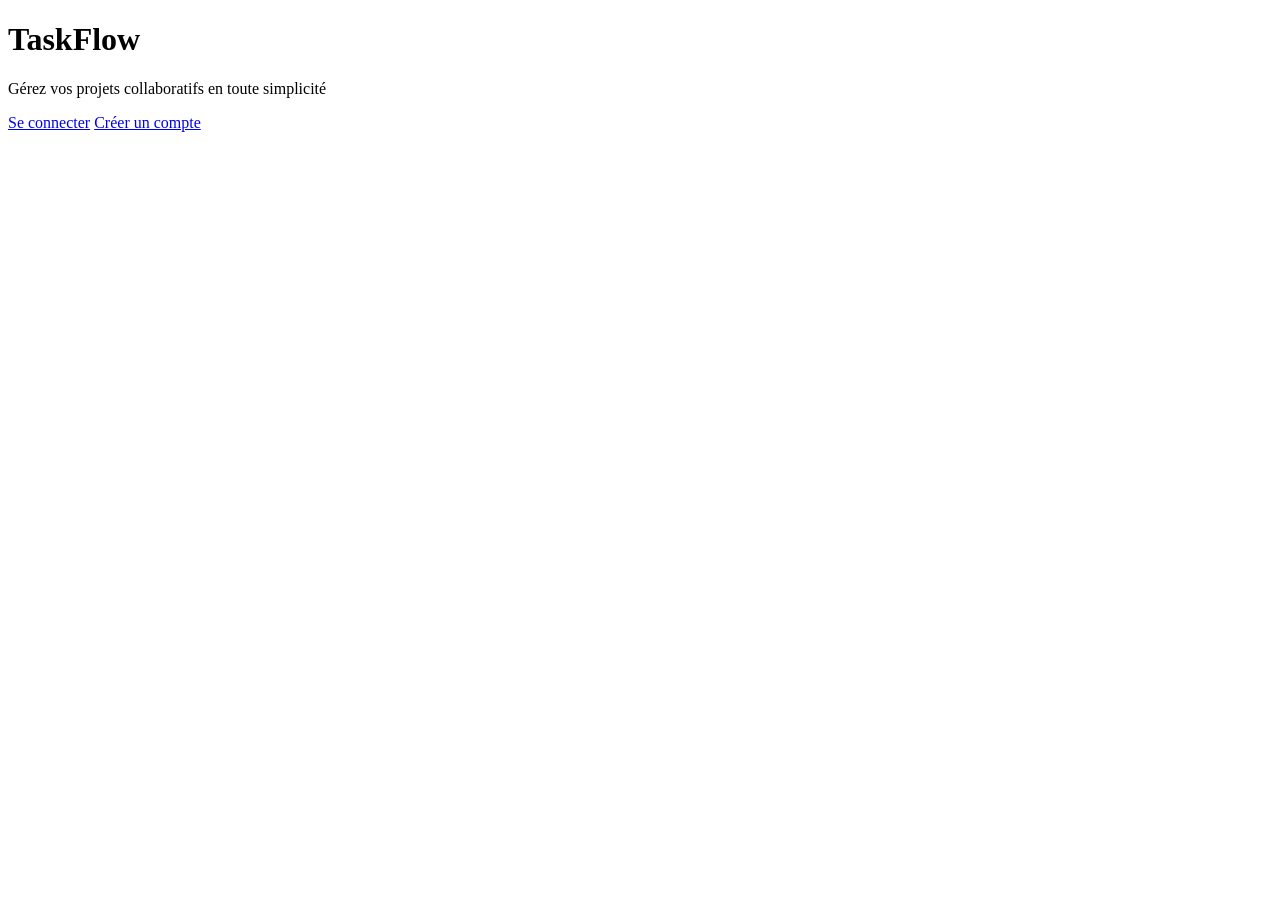
==== frontend/index.html @ ddbb1720 "feat: add main entry point index.html" ====
<!DOCTYPE html>
<html lang="fr">
<head>
    <meta charset="UTF-8">
    <meta name="viewport" content="width=device-width, initial-scale=1.0">
    <title>TaskFlow - Gestion de Projets Collaboratifs</title>
    <link rel="stylesheet" href="css/style.css">
</head>
<body>
    <div class="landing-container">
        <div class="landing-content">
            <h1>TaskFlow</h1>
            <p class="tagline">Gérez vos projets collaboratifs en toute simplicité</p>
            <div class="landing-buttons">
                <a href="pages/login.html" class="btn btn-primary">Se connecter</a>
                <a href="pages/register.html" class="btn btn-secondary">Créer un compte</a>
            </div>
        </div>
    </div>
</body>
</html>
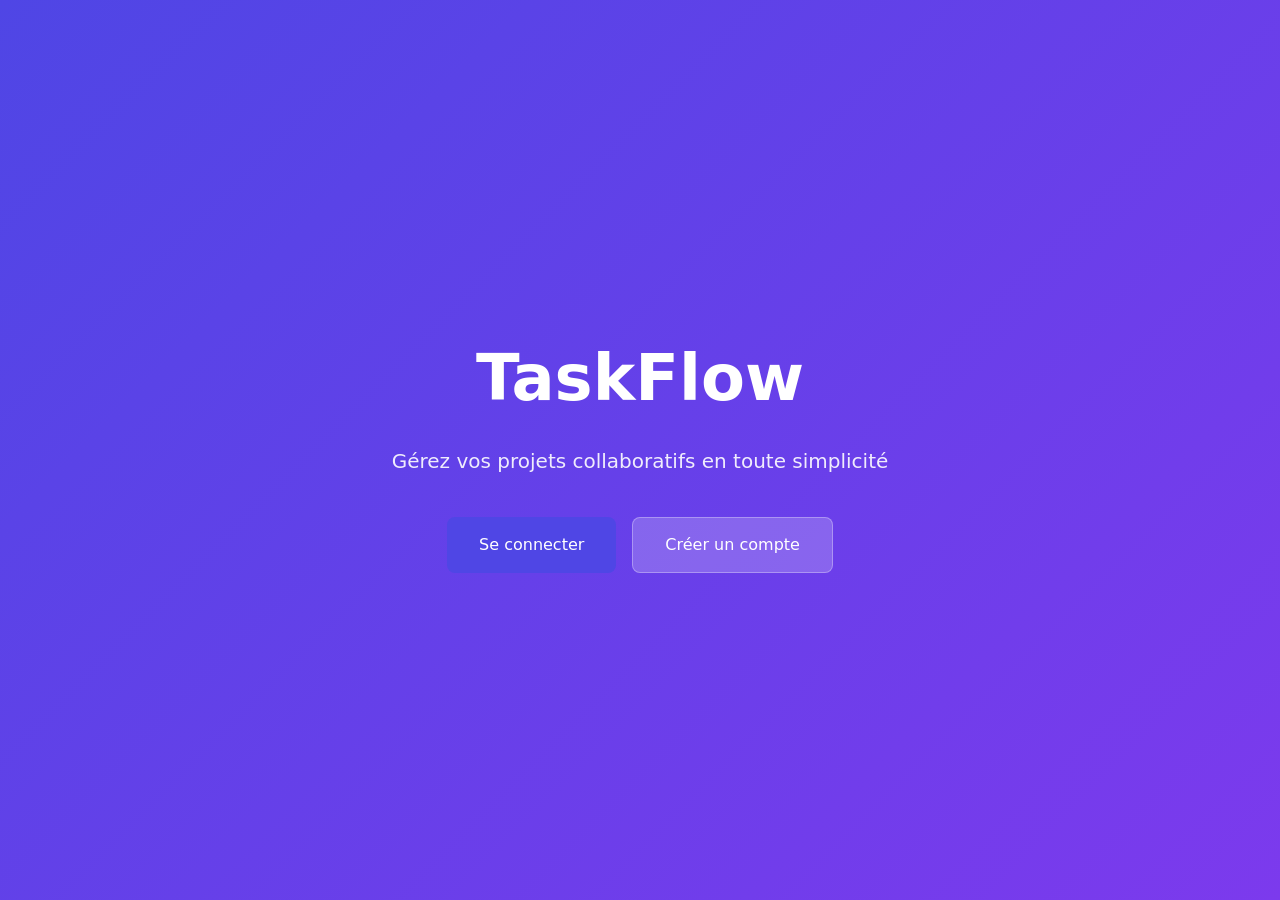
==== commit a6a86077: "fix: correct CSS link path in HTML pages" ====
--- a/frontend/index.html
+++ b/frontend/index.html
@@ -4,7 +4,7 @@
     <meta charset="UTF-8">
     <meta name="viewport" content="width=device-width, initial-scale=1.0">
     <title>TaskFlow - Gestion de Projets Collaboratifs</title>
-    <link rel="stylesheet" href="css/style.css">
+    <link rel="stylesheet" href="assets/css/style.css">
 </head>
 <body>
     <div class="landing-container">
--- a/frontend/assets/css/style.css
+++ b/frontend/assets/css/style.css
@@ -0,0 +1,641 @@
+/* ========== VARIABLES ========== */
+:root {
+    --primary: #4f46e5;
+    --primary-dark: #4338ca;
+    --secondary: #64748b;
+    --success: #22c55e;
+    --danger: #ef4444;
+    --warning: #f59e0b;
+    --bg: #f8fafc;
+    --card: #ffffff;
+    --text: #1e293b;
+    --text-light: #64748b;
+    --border: #e2e8f0;
+    --shadow: 0 1px 3px rgba(0,0,0,0.1);
+    --shadow-lg: 0 10px 25px rgba(0,0,0,0.1);
+    --radius: 8px;
+}
+
+/* ========== RESET & BASE ========== */
+* {
+    margin: 0;
+    padding: 0;
+    box-sizing: border-box;
+}
+
+body {
+    font-family: 'Segoe UI', system-ui, sans-serif;
+    background: var(--bg);
+    color: var(--text);
+    line-height: 1.6;
+}
+
+a {
+    text-decoration: none;
+    color: var(--primary);
+}
+
+/* ========== BOUTONS ========== */
+.btn {
+    display: inline-flex;
+    align-items: center;
+    justify-content: center;
+    padding: 10px 20px;
+    border: none;
+    border-radius: var(--radius);
+    font-size: 14px;
+    font-weight: 500;
+    cursor: pointer;
+    transition: all 0.2s;
+}
+
+.btn-primary {
+    background: var(--primary);
+    color: white;
+}
+
+.btn-primary:hover {
+    background: var(--primary-dark);
+}
+
+.btn-secondary {
+    background: var(--secondary);
+    color: white;
+}
+
+.btn-danger {
+    background: var(--danger);
+    color: white;
+}
+
+.btn-small {
+    padding: 6px 12px;
+    font-size: 12px;
+}
+
+.btn-full {
+    width: 100%;
+}
+
+/* ========== NAVBAR ========== */
+.navbar {
+    background: var(--card);
+    padding: 0 24px;
+    height: 60px;
+    display: flex;
+    align-items: center;
+    justify-content: space-between;
+    box-shadow: var(--shadow);
+    position: sticky;
+    top: 0;
+    z-index: 100;
+}
+
+.nav-brand {
+    font-size: 22px;
+    font-weight: 700;
+    color: var(--primary);
+}
+
+.nav-links {
+    display: flex;
+    gap: 24px;
+}
+
+.nav-links a {
+    color: var(--text-light);
+    font-weight: 500;
+    padding: 20px 0;
+    border-bottom: 2px solid transparent;
+    transition: all 0.2s;
+}
+
+.nav-links a:hover,
+.nav-links a.active {
+    color: var(--primary);
+    border-bottom-color: var(--primary);
+}
+
+.nav-right {
+    display: flex;
+    align-items: center;
+    gap: 16px;
+}
+
+.notification-bell {
+    position: relative;
+    cursor: pointer;
+    font-size: 20px;
+}
+
+.notification-bell .badge {
+    position: absolute;
+    top: -5px;
+    right: -5px;
+    background: var(--danger);
+    color: white;
+    font-size: 10px;
+    padding: 2px 5px;
+    border-radius: 10px;
+    min-width: 16px;
+    text-align: center;
+}
+
+/* ========== CONTAINER ========== */
+.container {
+    max-width: 1200px;
+    margin: 0 auto;
+    padding: 24px;
+}
+
+.page-header {
+    display: flex;
+    justify-content: space-between;
+    align-items: center;
+    margin-bottom: 24px;
+}
+
+/* ========== AUTH PAGES ========== */
+.auth-container {
+    min-height: 100vh;
+    display: flex;
+    align-items: center;
+    justify-content: center;
+    background: linear-gradient(135deg, var(--primary) 0%, #7c3aed 100%);
+}
+
+.auth-card {
+    background: var(--card);
+    padding: 40px;
+    border-radius: 16px;
+    box-shadow: var(--shadow-lg);
+    width: 100%;
+    max-width: 400px;
+}
+
+.auth-card h2 {
+    text-align: center;
+    margin-bottom: 24px;
+    color: var(--text);
+}
+
+.form-group {
+    margin-bottom: 16px;
+}
+
+.form-group label {
+    display: block;
+    margin-bottom: 6px;
+    font-size: 14px;
+    font-weight: 500;
+    color: var(--text-light);
+}
+
+.form-group input,
+.form-group textarea,
+.form-group select {
+    width: 100%;
+    padding: 10px 14px;
+    border: 1px solid var(--border);
+    border-radius: var(--radius);
+    font-size: 14px;
+    transition: border-color 0.2s;
+}
+
+.form-group input:focus,
+.form-group textarea:focus,
+.form-group select:focus {
+    outline: none;
+    border-color: var(--primary);
+}
+
+.auth-link {
+    text-align: center;
+    margin-top: 16px;
+    font-size: 14px;
+    color: var(--text-light);
+}
+
+/* ========== LANDING PAGE ========== */
+.landing-container {
+    min-height: 100vh;
+    display: flex;
+    align-items: center;
+    justify-content: center;
+    background: linear-gradient(135deg, var(--primary) 0%, #7c3aed 100%);
+    color: white;
+    text-align: center;
+}
+
+.landing-content h1 {
+    font-size: 64px;
+    margin-bottom: 16px;
+}
+
+.tagline {
+    font-size: 20px;
+    opacity: 0.9;
+    margin-bottom: 40px;
+}
+
+.landing-buttons {
+    display: flex;
+    gap: 16px;
+    justify-content: center;
+}
+
+.landing-buttons .btn {
+    padding: 14px 32px;
+    font-size: 16px;
+}
+
+.landing-buttons .btn-secondary {
+    background: rgba(255,255,255,0.2);
+    color: white;
+    border: 1px solid rgba(255,255,255,0.3);
+}
+
+/* ========== METRICS DASHBOARD ========== */
+.metrics-grid {
+    display: grid;
+    grid-template-columns: repeat(auto-fit, minmax(200px, 1fr));
+    gap: 16px;
+    margin-bottom: 32px;
+}
+
+.metric-card {
+    background: var(--card);
+    padding: 24px;
+    border-radius: var(--radius);
+    box-shadow: var(--shadow);
+    text-align: center;
+}
+
+.metric-card.metric-danger {
+    border-left: 4px solid var(--danger);
+}
+
+.metric-value {
+    font-size: 36px;
+    font-weight: 700;
+    color: var(--primary);
+}
+
+.metric-card.metric-danger .metric-value {
+    color: var(--danger);
+}
+
+.metric-label {
+    font-size: 14px;
+    color: var(--text-light);
+    margin-top: 4px;
+}
+
+/* ========== CARDS ========== */
+.projects-grid,
+.tasks-list {
+    display: grid;
+    gap: 16px;
+}
+
+.project-card,
+.task-card {
+    background: var(--card);
+    padding: 20px;
+    border-radius: var(--radius);
+    box-shadow: var(--shadow);
+    transition: transform 0.2s, box-shadow 0.2s;
+}
+
+.project-card:hover {
+    transform: translateY(-2px);
+    box-shadow: var(--shadow-lg);
+}
+
+.project-card h3 {
+    margin-bottom: 8px;
+    color: var(--text);
+}
+
+.project-meta {
+    display: flex;
+    gap: 16px;
+    margin-top: 12px;
+    font-size: 13px;
+    color: var(--text-light);
+}
+
+.status-badge {
+    display: inline-block;
+    padding: 4px 10px;
+    border-radius: 20px;
+    font-size: 12px;
+    font-weight: 500;
+}
+
+.status-actif { background: #dbeafe; color: #1e40af; }
+.status-en-pause { background: #fef3c7; color: #92400e; }
+.status-archivé { background: #f3f4f6; color: #4b5563; }
+
+.priority-badge {
+    display: inline-block;
+    padding: 4px 10px;
+    border-radius: 20px;
+    font-size: 12px;
+    font-weight: 500;
+}
+
+.priority-haute { background: #fee2e2; color: #991b1b; }
+.priority-moyenne { background: #fef3c7; color: #92400e; }
+.priority-basse { background: #d1fae5; color: #065f46; }
+
+/* ========== TASKS TABLE ========== */
+.tasks-table {
+    background: var(--card);
+    border-radius: var(--radius);
+    box-shadow: var(--shadow);
+    overflow: hidden;
+}
+
+.task-row {
+    display: grid;
+    grid-template-columns: 2fr 1fr 1fr 1fr 1fr auto;
+    align-items: center;
+    padding: 16px 20px;
+    border-bottom: 1px solid var(--border);
+}
+
+.task-row:hover {
+    background: var(--bg);
+}
+
+.task-row.header {
+    background: var(--bg);
+    font-weight: 600;
+    font-size: 13px;
+    color: var(--text-light);
+    text-transform: uppercase;
+}
+
+/* ========== FILTERS ========== */
+.filters-bar {
+    display: flex;
+    gap: 12px;
+    margin-bottom: 16px;
+    flex-wrap: wrap;
+    align-items: center;
+}
+
+.filters-bar input,
+.filters-bar select {
+    padding: 8px 12px;
+    border: 1px solid var(--border);
+    border-radius: var(--radius);
+    font-size: 14px;
+}
+
+.filters-bar input {
+    min-width: 200px;
+}
+
+/* ========== TABS ========== */
+.project-tabs {
+    display: flex;
+    gap: 4px;
+    margin-bottom: 24px;
+    border-bottom: 2px solid var(--border);
+}
+
+.tab-btn {
+    padding: 12px 20px;
+    background: none;
+    border: none;
+    cursor: pointer;
+    font-size: 14px;
+    font-weight: 500;
+    color: var(--text-light);
+    border-bottom: 2px solid transparent;
+    margin-bottom: -2px;
+}
+
+.tab-btn.active {
+    color: var(--primary);
+    border-bottom-color: var(--primary);
+}
+
+.tab-content {
+    display: none;
+}
+
+.tab-content.active {
+    display: block;
+}
+
+/* ========== MEMBERS ========== */
+.members-list {
+    background: var(--card);
+    border-radius: var(--radius);
+    box-shadow: var(--shadow);
+}
+
+.member-item {
+    display: flex;
+    align-items: center;
+    justify-content: space-between;
+    padding: 16px 20px;
+    border-bottom: 1px solid var(--border);
+}
+
+.member-info {
+    display: flex;
+    align-items: center;
+    gap: 12px;
+}
+
+.member-avatar {
+    width: 40px;
+    height: 40px;
+    border-radius: 50%;
+    background: var(--primary);
+    color: white;
+    display: flex;
+    align-items: center;
+    justify-content: center;
+    font-weight: 600;
+}
+
+.invite-form {
+    display: flex;
+    gap: 12px;
+    margin-bottom: 16px;
+}
+
+.invite-form input {
+    flex: 1;
+    padding: 10px 14px;
+    border: 1px solid var(--border);
+    border-radius: var(--radius);
+}
+
+/* ========== ACTIVITIES ========== */
+.activities-feed {
+    background: var(--card);
+    border-radius: var(--radius);
+    box-shadow: var(--shadow);
+    padding: 20px;
+}
+
+.activity-item {
+    display: flex;
+    gap: 12px;
+    padding: 12px 0;
+    border-bottom: 1px solid var(--border);
+}
+
+.activity-item:last-child {
+    border-bottom: none;
+}
+
+.activity-icon {
+    width: 36px;
+    height: 36px;
+    border-radius: 50%;
+    background: var(--bg);
+    display: flex;
+    align-items: center;
+    justify-content: center;
+    flex-shrink: 0;
+}
+
+.activity-content {
+    flex: 1;
+}
+
+.activity-text {
+    font-size: 14px;
+    color: var(--text);
+}
+
+.activity-time {
+    font-size: 12px;
+    color: var(--text-light);
+    margin-top: 2px;
+}
+
+/* ========== MODAL ========== */
+.modal {
+    display: none;
+    position: fixed;
+    top: 0;
+    left: 0;
+    width: 100%;
+    height: 100%;
+    background: rgba(0,0,0,0.5);
+    align-items: center;
+    justify-content: center;
+    z-index: 1000;
+}
+
+.modal.active {
+    display: flex;
+}
+
+.modal-content {
+    background: var(--card);
+    padding: 32px;
+    border-radius: 16px;
+    width: 100%;
+    max-width: 500px;
+    position: relative;
+    animation: modalSlide 0.3s ease;
+}
+
+@keyframes modalSlide {
+    from {
+        opacity: 0;
+        transform: translateY(-20px);
+    }
+    to {
+        opacity: 1;
+        transform: translateY(0);
+    }
+}
+
+.modal-close {
+    position: absolute;
+    top: 16px;
+    right: 20px;
+    font-size: 24px;
+    cursor: pointer;
+    color: var(--text-light);
+}
+
+/* ========== PAGINATION ========== */
+.pagination {
+    display: flex;
+    justify-content: center;
+    gap: 8px;
+    margin-top: 24px;
+}
+
+.pagination button {
+    padding: 8px 14px;
+    border: 1px solid var(--border);
+    background: var(--card);
+    border-radius: var(--radius);
+    cursor: pointer;
+}
+
+.pagination button.active {
+    background: var(--primary);
+    color: white;
+    border-color: var(--primary);
+}
+
+/* ========== DRAFT NOTICE ========== */
+.draft-notice {
+    background: #fef3c7;
+    border: 1px solid #f59e0b;
+    border-radius: var(--radius);
+    padding: 12px;
+    margin-bottom: 16px;
+    font-size: 14px;
+}
+
+.draft-notice a {
+    color: var(--primary);
+    font-weight: 500;
+}
+
+/* ========== RESPONSIVE ========== */
+@media (max-width: 768px) {
+    .navbar {
+        padding: 0 16px;
+    }
+    
+    .nav-links {
+        display: none;
+    }
+    
+    .metrics-grid {
+        grid-template-columns: repeat(2, 1fr);
+    }
+    
+    .task-row {
+        grid-template-columns: 1fr;
+        gap: 8px;
+    }
+    
+    .task-row.header {
+        display: none;
+    }
+    
+    .filters-bar {
+        flex-direction: column;
+        align-items: stretch;
+    }
+    
+    .landing-content h1 {
+        font-size: 40px;
+    }
+}
